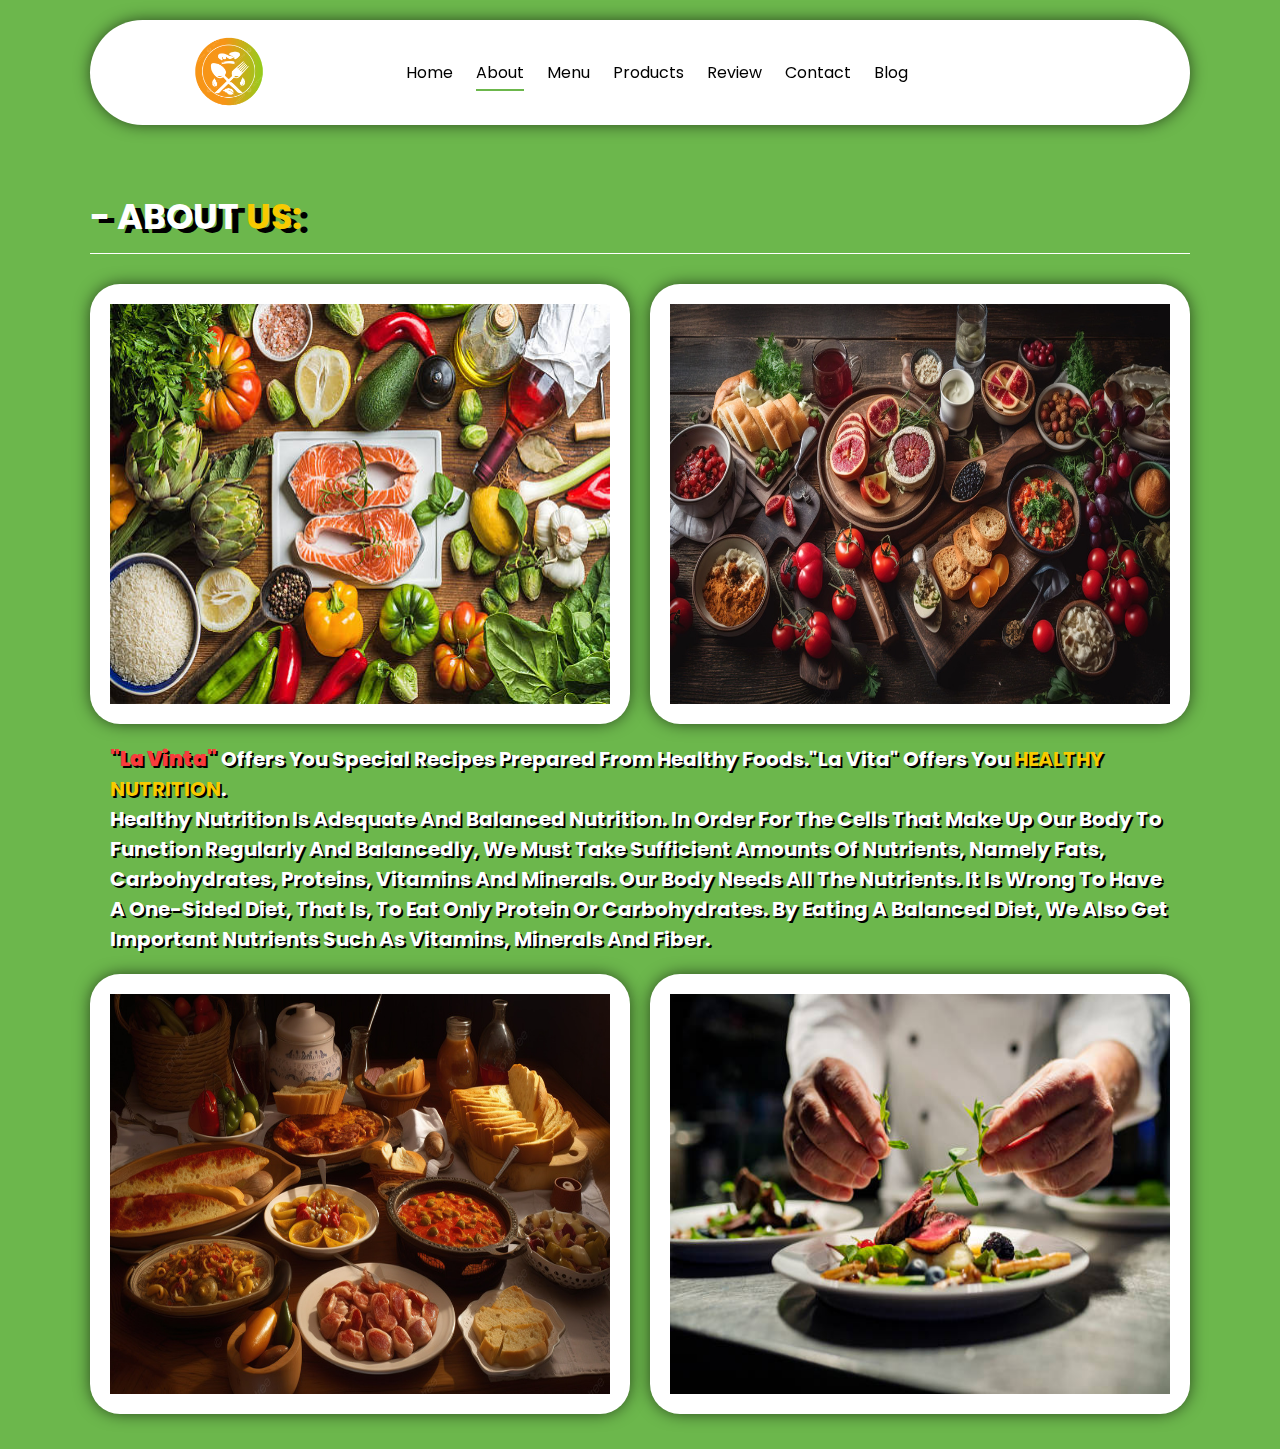
==== about.html @ c16b4331 "coomit2" ====
<!DOCTYPE html>
<html lang="en">

<head>
    <meta charset="UTF-8">
    <meta name="viewport" content="width=device-width, initial-scale=1.0">
    <title>About</title>
    <link rel="stylesheet" href="styles/style.css">
</head>

<body>
    <header class="header">
        <a href="#" class="logo">
            <img src="images/food-logo.png" alt="">
        </a>
        <nav class="navbar">
            <a href="index.html" >Home</a>
            <a href="about.html" class="active">About</a>
            <a href="menu.html">Menu</a>
            <a href="products.html">Products</a>
            <a href="review.html">Review</a>
            <a href="contact.html">Contact</a>
            <a href="blog.html">Blog</a>
        </nav>
        <div class="buttons">
            <button>
                <i class="fas fa-search"></i>
            </button>
            <button>
                <i class="fas fa-shopping-cart"></i>
            </button>
            <button>
                <i class="fas fa-bars"></i>
            </button>
        </div>
    </header>
    <!-- About -->
    <section class="about">
        <h2 class="heading">- About<span> us:</span></h2>
        <div class="box-container">
            <div class="box">
                <div class="image">
                    <img src="images/istockphoto-544559176-612x612.jpg" alt="">
                </div>
            </div>
            <div class="box">
                <div class="image">
                    <img src="images/homee.jpg" alt="">
                </div>
            </div>
        </div>
        <div class="text">
            <h4><b>"La Vinta"</b> offers you special recipes prepared from healthy foods."La Vita" offers you
                <span>HEALTHY NUTRITION</span>.<br>Healthy nutrition is adequate and balanced nutrition. In order for
                the cells that make up our body to function regularly and balancedly, we must take sufficient amounts of
                nutrients, namely fats, carbohydrates, proteins, vitamins and minerals. Our body needs all the
                nutrients. It is wrong to have a one-sided diet, that is, to eat only protein or carbohydrates. By
                eating a balanced diet, we also get important nutrients such as vitamins, minerals and fiber.</h4>
        </div>
        <div class="box-container">
            <div class="box">
                <div class="image">
                    <img src="images/footph.jpg" alt="">
                </div>
            </div>
            <div class="box">
                <div class="image">
                    <img src="images/about.jpg" alt="">
                </div>
            </div>
        </div>
    </section>

</body>

</html>
---- styles/style.css ----
@import url('https://fonts.googleapis.com/css2?family=Poppins:ital,wght@0,300;0,400;0,500;0,600;1,100&display=swap');

:root {
  --m-color: rgb(108, 183, 76);
  --border: 0.1rem solid rgba(255, 255, 255, 0.4)
}

* {
  padding: 0;
  margin: 0;
  box-sizing: border-box;
  font-family: 'Poppins', sans-serif;
  text-decoration: none;
  text-transform: capitalize;
  outline: none;
  border: none;
  transition: 0.2s ease;
}

html {
  font-size: 62.5%;
  overflow-x: hidden;
  scroll-padding-top: 9rem;
  scroll-behavior: smooth;
}

html::-webkit-scrollbar {
  width: 0.8rem;
  background-color: white;
}

html::-webkit-scrollbar-track {
  background-color: rgb(232, 175, 71);
}

html::-webkit-scrollbar-thumb {
  border-radius: 3rem;
  background-color: black;
}

body {
  background-color: var(--m-color);
}

section {
  padding: 3.5rem 7%;
}

a {
  color: black;
  text-decoration: none;
}

.btn {
  display: inline-block;
  margin-top: 1rem;
  padding: 2rem 3.75rem;
  border-radius: 30rem;
  font-size: 1.8rem;
  color: white;
  background-color: var(--m-color);
}

.btn:hover {
  background-color: white;
  color: var(--m-color);
  border: 0.1rem solid var(--m-color);
  box-shadow: 0px 0px 19px -2px rgb(0, 0, 0, 0.75);

}

.heading {
  color: white;
  font-size: 3.5rem;
  text-shadow: 7px 4px rgb(0, 0, 0);
  border-bottom: 0.1rem solid white;
  text-transform: uppercase;
  margin-bottom: 3rem;
  padding: 1rem 0;
}

.heading span {
  text-transform: uppercase;
  color: rgb(247, 202, 0);
}

.search-input {
  font-size: 1.6rem;
  color: black;
  border-radius: 4rem;
  text-align: center;
}

/* Header */
.header .logo img {
  height: 10rem;
  color: black;
  padding: 1rem;
  text-transform: none;
  border-radius: 3rem;
}

.header {
  background-color: white;
  display: flex;
  align-items: center;
  justify-content: space-between;
  padding: 0 7%;
  margin: 2rem 7%;
  border-radius: 30rem;
  box-shadow: 0px 0px 17px -2px rgb(0, 0, 0, 0.75);
  position: sticky;
  top: 0;
  z-index: 1000;
}

.header .navbar a {
  margin: 0 1rem;
  font-size: 1.6rem;
  color: black;
  border-bottom: 0.2rem solid transparent;
}

.header .navbar .active,
.header .navbar a:hover {
  border-color: var(--m-color);
  padding-bottom: 0.5rem;
}

.header .buttons button {
  font-size: 2.5rem;
  margin-left: 2rem;
  cursor: pointer;
  background-color: transparent;
}

#menu-btn {
  display: none;
}

.header .search-form {
  position: absolute;
  top: 115%;
  right: 7%;
  background-color: white;
  box-shadow: 0px 0px 17px -2px rgb(0, 0, 0, 0.75);
  width: 50rem;
  height: 5rem;
  display: flex;
  align-items: center;
  border-radius: 3rem;
  transform: scaleY(0);
}

.header .search-form.active {
  transform: scaleY(1);
}

.header .search-form i {
  cursor: pointer;
  font-size: 2.2rem;
  margin-right: 1.5rem;
  color: black;
}

.header .search-form input {
  width: 100%;
}

/* Home */
.home {
  min-height: 100vh;
  background: url(../images/_6__0528.jpg) no-repeat;
  background-position: center;
  background-size: cover;
  margin-top: -14.5rem;
  display: flex;
  align-items: center;
  justify-content: center;
}

.home .text {
  max-width: 70rem;
  text-align: center;
}

.home .text h1 {
  font-size: 16.5rem;
  color: white;
  text-shadow: 5px 5px var(--m-color);
}

.home .text p {
  color: rgb(255, 255, 255);
  text-shadow: 2px 2px rgb(0, 0, 0);
  font-size: 2.5rem;
  line-height: 1.8;
  padding: 1rem 0;
}

/* Menu */
.menu .box-container {
  display: grid;
  grid-template-columns: repeat(auto-fit, minmax(30rem, 1fr));
  gap: 2rem;
}

.menu .box-container .box {
  background-color: white;
  box-shadow: 0px 0px 17px -2px rgb(0, 0, 0, 0.75);
  padding: 3rem;
  border-radius: 3rem;
  min-height: 55rem;
  display: flex;
  flex-direction: column;
  align-items: flex-start;
  justify-content: space-between;
}

.menu .box-container .box .menu-categori {
  text-transform: lowercase;
  font-size: 1.4rem;
}

.menu .box-container .box h3 {
  font-size: 2rem;
  padding: 1rem 0;

}

.menu .box-container .box img {
  width: 100%;
  object-fit: cover;
}

.menu .box-container .box .price {
  font-size: 2rem;
  padding: 0.5rem 0;
}

.menu .box-container .box .price span {
  font-size: 1.2rem;
  text-decoration: line-through;
}

/* Products */
.products .box-container {
  display: grid;
  grid-template-columns: repeat(auto-fit, minmax(30rem, 1fr));
  gap: 2rem;
}

.products .box-container .box {
  text-align: center;
  background-color: white;
  box-shadow: 0px 0px 17px -2px rgb(0, 0, 0, 0.75);
  border-radius: 3rem;
  height: 60rem;
  display: flex;
  flex-direction: column;
  justify-content: space-between;
}

.products .box-container .box .box-head {
  display: flex;
  padding: 2.5rem;
  flex-direction: column;
  align-items: flex-start;
  position: relative;
  z-index: 10;
}

.products .box-container .box .box-head .title {
  font-size: 1.4rem;
}

.products .box-container .box .box-head .name {
  font-size: 4rem;
  font-weight: bold;
  text-align: start;
  overflow-wrap: anywhere;
}

.products .box-container .box-bottom {
  display: flex;
  justify-content: space-between;
  align-items: center;
  position: relative;
  padding: 2.5rem;
  z-index: 10;
}

.products .box-container .box-bottom .info {
  display: flex;
  flex-direction: column;
  align-items: flex-start;
}

.products .box-container .box .box-bottom .price {
  font-size: 3rem;
}

.products .box-container .box-bottom .info .amount {
  font-size: 1.3rem;
}

.products .box-container .box-bottom .product-btn a {
  border: 0.2rem solid var(--m-color);
  display: flex;
  align-items: center;
  justify-content: center;
  border-radius: 50%;
  width: 6rem;
  height: 6rem;
}

.products .box-container .box-bottom .product-btn a i {
  font-size: 1.6rem;
  color: var(--m-color);
}

/* About */
.about {
  padding: 3.5rem 7%;
}

.about a {
  color: black;
  text-decoration: none;
}

.about .heading {
  color: white;
  font-size: 3.5rem;
  text-shadow: 7px 4px rgb(0, 0, 0);
  border-bottom: 0.1rem solid white;
  text-transform: uppercase;
  margin-bottom: 3rem;
  padding: 1rem 0;
}

.about span {
  text-transform: uppercase;
  color: rgb(247, 202, 0);
}

.about .box-container {
  display: grid;
  grid-template-columns: repeat(auto-fit, minmax(30rem, 1fr));
  gap: 2rem;
}

.about .box-container .box {
  background-color: white;
  box-shadow: 0px 0px 17px -2px rgb(0, 0, 0, 0.75);
  padding: 2rem;
  border-radius: 3rem;
  min-height: rem;
  display: flex;
  flex-direction: column;
  align-items: flex-start;
  justify-content: space-between;
}

.about .image {
  height: 400px;
}

.about img {
  width: 100%;
  height: 100%;
}

.about .text {
  padding: 20px;
  font-size: 20px;
  color: white;
  text-shadow: 2px 2px rgb(0, 0, 0);
}

.about b {
  color: rgb(249, 60, 60);
}

/* Review */
.review .box-container {
  display: grid;
  grid-template-columns: repeat(auto-fit, minmax(30rem, 1fr));
  gap: 2rem;
}

.review .box-container .box {
  border: var(--border);
  text-align: center;
  padding: 3rem 2rem;
  background-color: white;
  box-shadow: 0px 0px 17px -2px rgb(0, 0, 0, 0.75);
  border-radius: 3rem;
}

.review .box-container .box p {
  font-size: 1.5rem;
  padding: 2rem 0;
  line-height: 1.8;
}

.review .box-container .box .user {
  height: 8rem;
  width: 8rem;
  border-radius: 50%;
  object-fit: cover;
}

.review .box-container .box h3 {
  padding: 1rem;
  font-size: 2rem;
  color: orange;
  text-shadow: 1px 1px rgb(0, 0, 0)
}

.review .box-container .box img {
  width: 190px;
  height: 190px;
}

.review .box-container .box .stars {
  font-size: 1.5rem;
  color: gold;
}

/* Contact */
.contact .row {
  display: flex;
  flex-wrap: wrap;
  background-color: black;
  gap: 1rem;
}

.contact .row .map {
  flex: 1 1 45rem;
  width: 100%;
  object-fit: cover;
  padding: 0 2rem;
  margin-top: 2rem;
}

.contact .row form {
  flex: 1 1 45rem;
  padding: 5rem 2rem;
  text-align: center;
}

.contact .row form h3 {
  text-transform: uppercase;
  font-size: 3.5rem;
  color: white;
}

.contact .row form .inputBox {
  display: flex;
  align-items: center;
  margin: 2rem 0;
  border: var(--border);
}

.contact .row form .inputBox i {
  color: white;
  font-size: 2rem;
  padding-left: 2rem;
}

.contact .row form .inputBox input {
  width: 100%;
  padding: 2rem;
  font-size: 1.7rem;
  color: white;
  text-transform: none;
  background: none;
}

.contact .row form .btn {
  padding: 1.5rem 2.5rem;
}

/* Blog */
.blog .box-container {
  display: grid;
  grid-template-columns: repeat(auto-fit, minmax(30rem, 1fr));
  gap: 3rem;
}

.blog .box-container .box {
  background-color: white;
  box-shadow: 0px 0px 17px -2px rgb(0, 0, 0, 0.75);
  border-radius: 3rem;
}

.blog .box-container .box .image {
  overflow: hidden;
  border-top-left-radius: 3rem;
  border-top-right-radius: 3rem;
}

.blog .box-container .box img {
  height: 100%;
  width: 100%;
  object-fit: cover;
}

.blog .box-container .box:hover .image img {
  transform: scale(1.1);
  cursor: pointer;
}

.blog .box-container .box .content {
  padding: 2rem;
}

.blog .box-container .box .content span {
  display: block;
  padding-top: 1rem;
  font-size: 1.9rem;
  color: var(--m-color);
}

.blog .box-container .box .content .title {
  font-size: 2.5rem;
  line-height: 1.6;
}

.blog .box-container .box .content p {
  font-size: 1.5rem;
  line-height: 1.8;
  color: #ccc;
}

/* Footer */
.footer {
  background-color: black;
  text-align: center;
}

.footer .search {
  display: flex;
  justify-content: center;
}

.footer .search .search-input {
  width: 35rem;
}

.footer .btn {
  background-color: red;
  padding: 1rem 2.7rem;
  box-shadow: none;
  cursor: pointer;
  margin-left: 2rem;
}

.footer .btn:hover {
  background-color: white;
  color: red;
  border: none;
}

.footer .share {
  padding: 2rem 0;

}

.footer .share a {
  width: 5rem;
  height: 5rem;
  line-height: 5rem;
  color: white;
  font-size: 2rem;
  border: 0.2rem solid white;
  border-radius: 50%;
  margin: 0.3rem;
}

.footer .share a:hover {
  background-color: red;
}

.creat p {
  color: white;
  font-size: 2rem;
}

.creat span {
  color: red;
}

/* Responsive */
@media(max-width: 991px) {
  html {
    font-size: 55%;
  }

  .header {
    padding: 1.5rem 2rem;
  }

  .header .logo img {
    height: 7rem;
  }

  section {
    padding: 2rem;
  }

  .products .box-container .box .box-head .name {
    font-size: 3.4rem;
  }
}

@media(max-width: 768px) {
  .header #menu-btn{
    display: inline-block;
  }

  .header .navbar {
    position: absolute;
    top: 90%;
    background-color: white;
    box-shadow: opx 20px 14px 0px rgb(0 0 0/75%);
    width: 30rem;
    border-radius: 2rem;
    left: 40rem;
    left: -100%;
  }

  .header .navbar .active {
    right: 3rem;
  }

  .header .navbar a {
    color: black;
    display: block;
    margin: 1.5rem;
    padding: 0.5rem;
    font-size: 2rem;
  }
}

@media(max-width: 576px) {
  html {
    font-size: 50%;
  }
  .header #menu-btn{
    display: inline-block;
  }
}
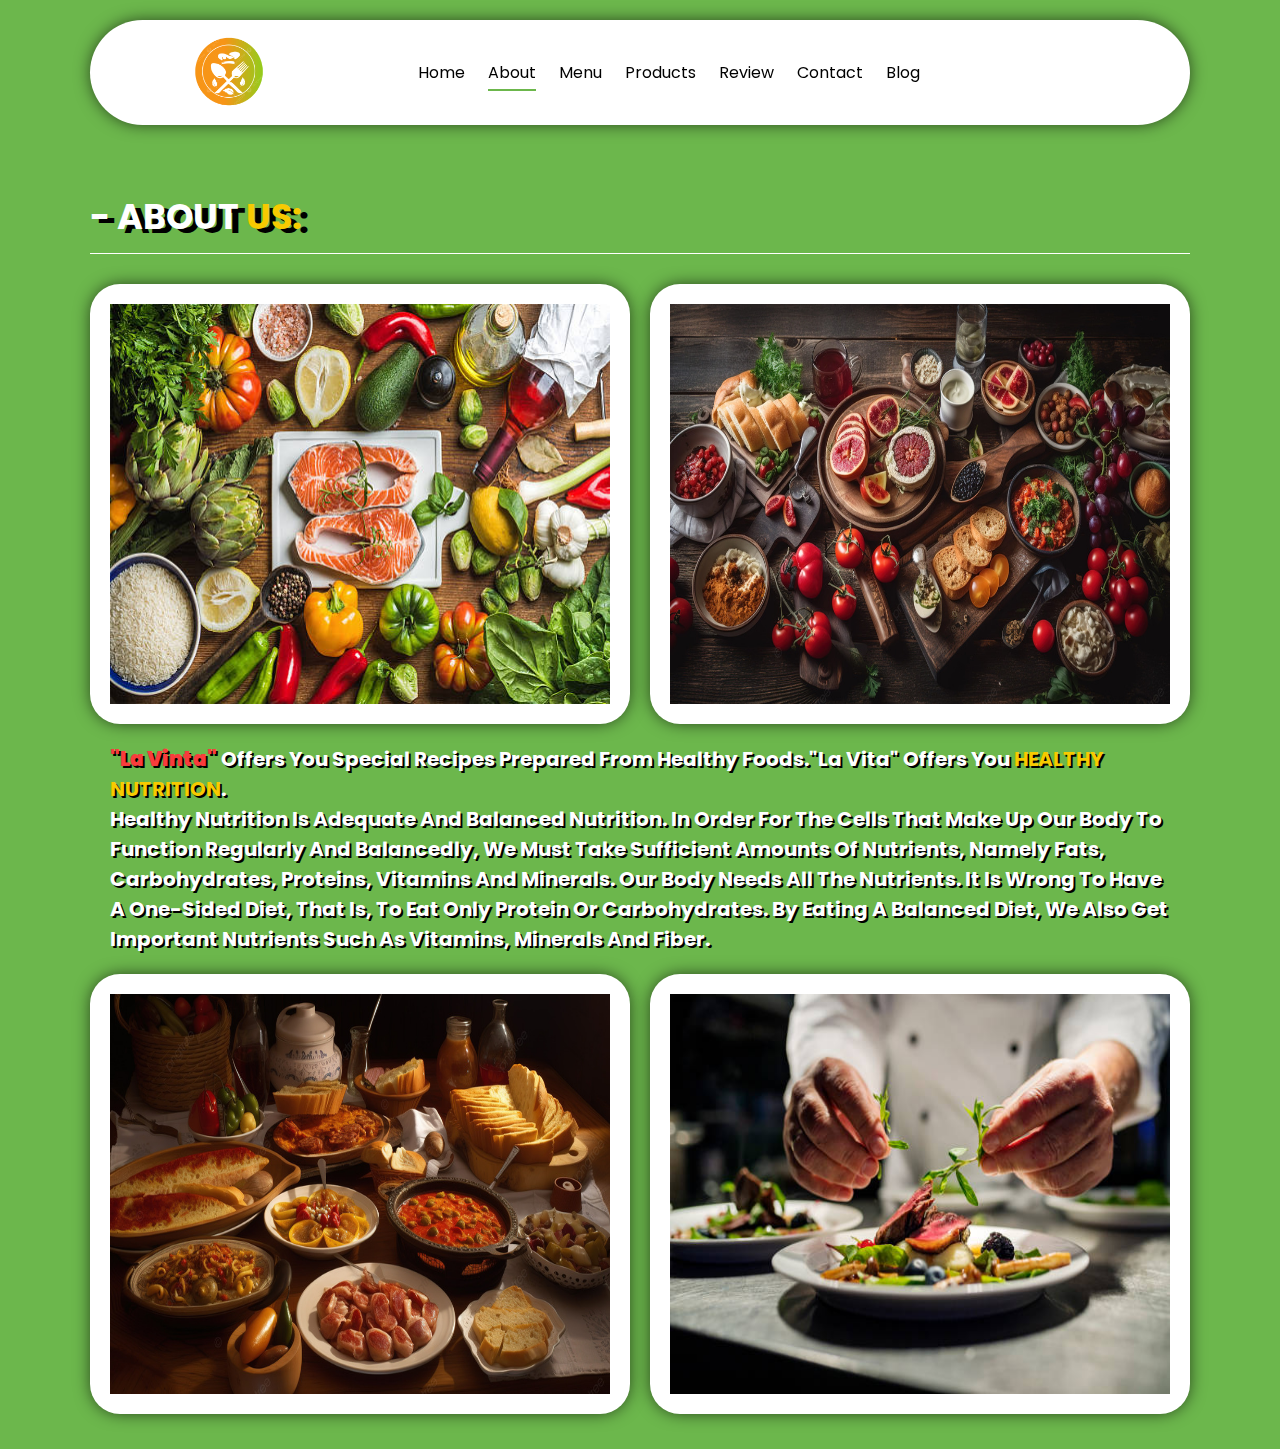
==== commit 4c30a91d: "com-final" ====
--- a/about.html
+++ b/about.html
@@ -4,7 +4,10 @@
 <head>
     <meta charset="UTF-8">
     <meta name="viewport" content="width=device-width, initial-scale=1.0">
-    <title>About</title>
+    <title>La VITA</title>
+    <link rel="stylesheet" href="https://cdnjs.cloudflare.com/ajax/libs/font-awesome/6.5.1/css/all.min.css"
+        integrity="sha512-DTOQO9RWCH3ppGqcWaEA1BIZOC6xxalwEsw9c2QQeAIftl+Vegovlnee1c9QX4TctnWMn13TZye+giMm8e2LwA=="
+        crossorigin="anonymous" referrerpolicy="no-referrer" />
     <link rel="stylesheet" href="styles/style.css">
 </head>
 
@@ -13,7 +16,7 @@
         <a href="#" class="logo">
             <img src="images/food-logo.png" alt="">
         </a>
-        <nav class="navbar">
+        <nav class="navbar active">
             <a href="index.html" >Home</a>
             <a href="about.html" class="active">About</a>
             <a href="menu.html">Menu</a>
@@ -23,15 +26,56 @@
             <a href="blog.html">Blog</a>
         </nav>
         <div class="buttons">
-            <button>
+            <button id="search-btn">
                 <i class="fas fa-search"></i>
             </button>
-            <button>
+            <button id="cart-btn">
                 <i class="fas fa-shopping-cart"></i>
             </button>
-            <button>
+            <button id="menu-btn">
                 <i class="fas fa-bars"></i>
             </button>
+        </div>
+        <div class="search-form ">
+            <input type="text" class="search-input" id="search-box" placeholder="search here">
+            <i class="fas fa-search"></i>
+        </div>
+        <div class="cart-items-container">
+            <div class="cart-item">
+                <i class="fas fa-times"></i>
+                <img src="images/about2.jpg" alt="menu">
+                <div class="content">
+                    <h3>cart item 01</h3>
+                    <div class="price">$15.99/-</div>
+                </div>
+            </div>
+            <div class="cart-item">
+                <i class="fas fa-times"></i>
+                <img src="https://images.immediate.co.uk/production/volatile/sites/30/2022/09/SesameLemonChicken-f1e5384.jpg?quality=90&webp=true&resize=375,341"
+                    alt="menu">
+                <div class="content">
+                    <h3>cart item 02</h3>
+                    <div class="price">$17.99/-</div>
+                </div>
+            </div>
+            <div class="cart-item">
+                <i class="fas fa-times"></i>
+                <img src="images/fish-se2.jpg" alt="menu">
+                <div class="content">
+                    <h3>cart item 03</h3>
+                    <div class="price">$22.99/-</div>
+                </div>
+            </div>
+            <div class="cart-item">
+                <i class="fas fa-times"></i>
+                <img src="https://images.immediate.co.uk/production/volatile/sites/30/2022/09/CreamySpinachChicken-e6b2815.jpg?quality=90&webp=true&resize=375,341"
+                    alt="menu">
+                <div class="content">
+                    <h3>cart item 04</h3>
+                    <div class="price">$13.99/-</div>
+                </div>
+            </div>
+            <a href="" class="btn">checkout now</a>
         </div>
     </header>
     <!-- About -->
@@ -55,7 +99,8 @@
                 the cells that make up our body to function regularly and balancedly, we must take sufficient amounts of
                 nutrients, namely fats, carbohydrates, proteins, vitamins and minerals. Our body needs all the
                 nutrients. It is wrong to have a one-sided diet, that is, to eat only protein or carbohydrates. By
-                eating a balanced diet, we also get important nutrients such as vitamins, minerals and fiber.</h4>
+                eating a balanced diet, we also get important nutrients such as vitamins, minerals and fiber.
+            </h4>
         </div>
         <div class="box-container">
             <div class="box">
@@ -70,7 +115,7 @@
             </div>
         </div>
     </section>
-
+    <script src="js/script.js"></script>
 </body>
 
 </html>--- a/styles/style.css
+++ b/styles/style.css
@@ -134,7 +134,7 @@
   background-color: transparent;
 }
 
-#menu-btn {
+.header #menu-btn {
   display: none;
 }
 
@@ -165,6 +165,63 @@
 
 .header .search-form input {
   width: 100%;
+}
+
+.header .cart-items-container {
+  position: absolute;
+  top: 95%;
+  /* height: calc(700px - 9rem); */
+  width: 35rem;
+  background-color: white;
+  box-shadow: 0px 20px 14px 0px rgb(0 0 0/75%);
+  right: -100%;
+}
+
+.header .cart-items-container.active {
+  right: 3rem;
+}
+
+.header .cart-items-container .cart-item {
+  position: relative;
+  display: flex;
+  align-items: center;
+  gap: 1.5rem;
+  padding: 1.5rem;
+  cursor: pointer;
+}
+
+.header .cart-items-container .cart-item:hover {
+  box-shadow: 0px 0px 10px 0px rgb(0, 0, 0, 0.75);
+}
+
+.header .cart-items-container .cart-item .fa-times {
+  position: absolute;
+  top: 1rem;
+  font-size: 2rem;
+  right: 1.5rem;
+  cursor: pointer;
+  color: black;
+}
+
+.header .cart-items-container .cart-item img {
+  height: 7rem;
+}
+
+.header .cart-items-container .cart-item .content h3 {
+  font-size: 2rem;
+  color: black;
+  padding-bottom: 0.5rem;
+}
+
+.header .cart-items-container .cart-item .content .price {
+  font-size: 1.5rem;
+  color: black;
+}
+
+.header .cart-items-container .btn {
+  width: 100%;
+  text-align: center;
+  border-radius: unset;
 }
 
 /* Home */
@@ -255,7 +312,7 @@
   background-color: white;
   box-shadow: 0px 0px 17px -2px rgb(0, 0, 0, 0.75);
   border-radius: 3rem;
-  height: 60rem;
+  height: 70rem;
   display: flex;
   flex-direction: column;
   justify-content: space-between;
@@ -279,6 +336,10 @@
   font-weight: bold;
   text-align: start;
   overflow-wrap: anywhere;
+}
+
+.products img {
+  width: 100%;
 }
 
 .products .box-container .box-bottom {
@@ -613,10 +674,15 @@
   .products .box-container .box .box-head .name {
     font-size: 3.4rem;
   }
+
+  .about .box {
+    width: 45rem;
+    height: 35rem;
+  }
 }
 
 @media(max-width: 768px) {
-  .header #menu-btn{
+  .header #menu-btn {
     display: inline-block;
   }
 
@@ -627,12 +693,11 @@
     box-shadow: opx 20px 14px 0px rgb(0 0 0/75%);
     width: 30rem;
     border-radius: 2rem;
-    left: 40rem;
-    left: -100%;
-  }
-
-  .header .navbar .active {
-    right: 3rem;
+    right: -100%;
+  }
+
+  .header .navbar.active {
+    right: 4rem;
   }
 
   .header .navbar a {
@@ -642,13 +707,28 @@
     padding: 0.5rem;
     font-size: 2rem;
   }
+
+  .about .box {
+    width: 35rem;
+    height: 27rem;
+  }
+
+  .about .box img {
+    width: 100%;
+    height: 100%;
+  }
 }
 
 @media(max-width: 576px) {
   html {
-    font-size: 50%;
-  }
-  .header #menu-btn{
-    display: inline-block;
+    font-size: 45%;
+  }
+
+  .products .box-container .box {
+    height: 80rem;
+  }
+
+  .about .box {
+    height: 40rem;
   }
 }